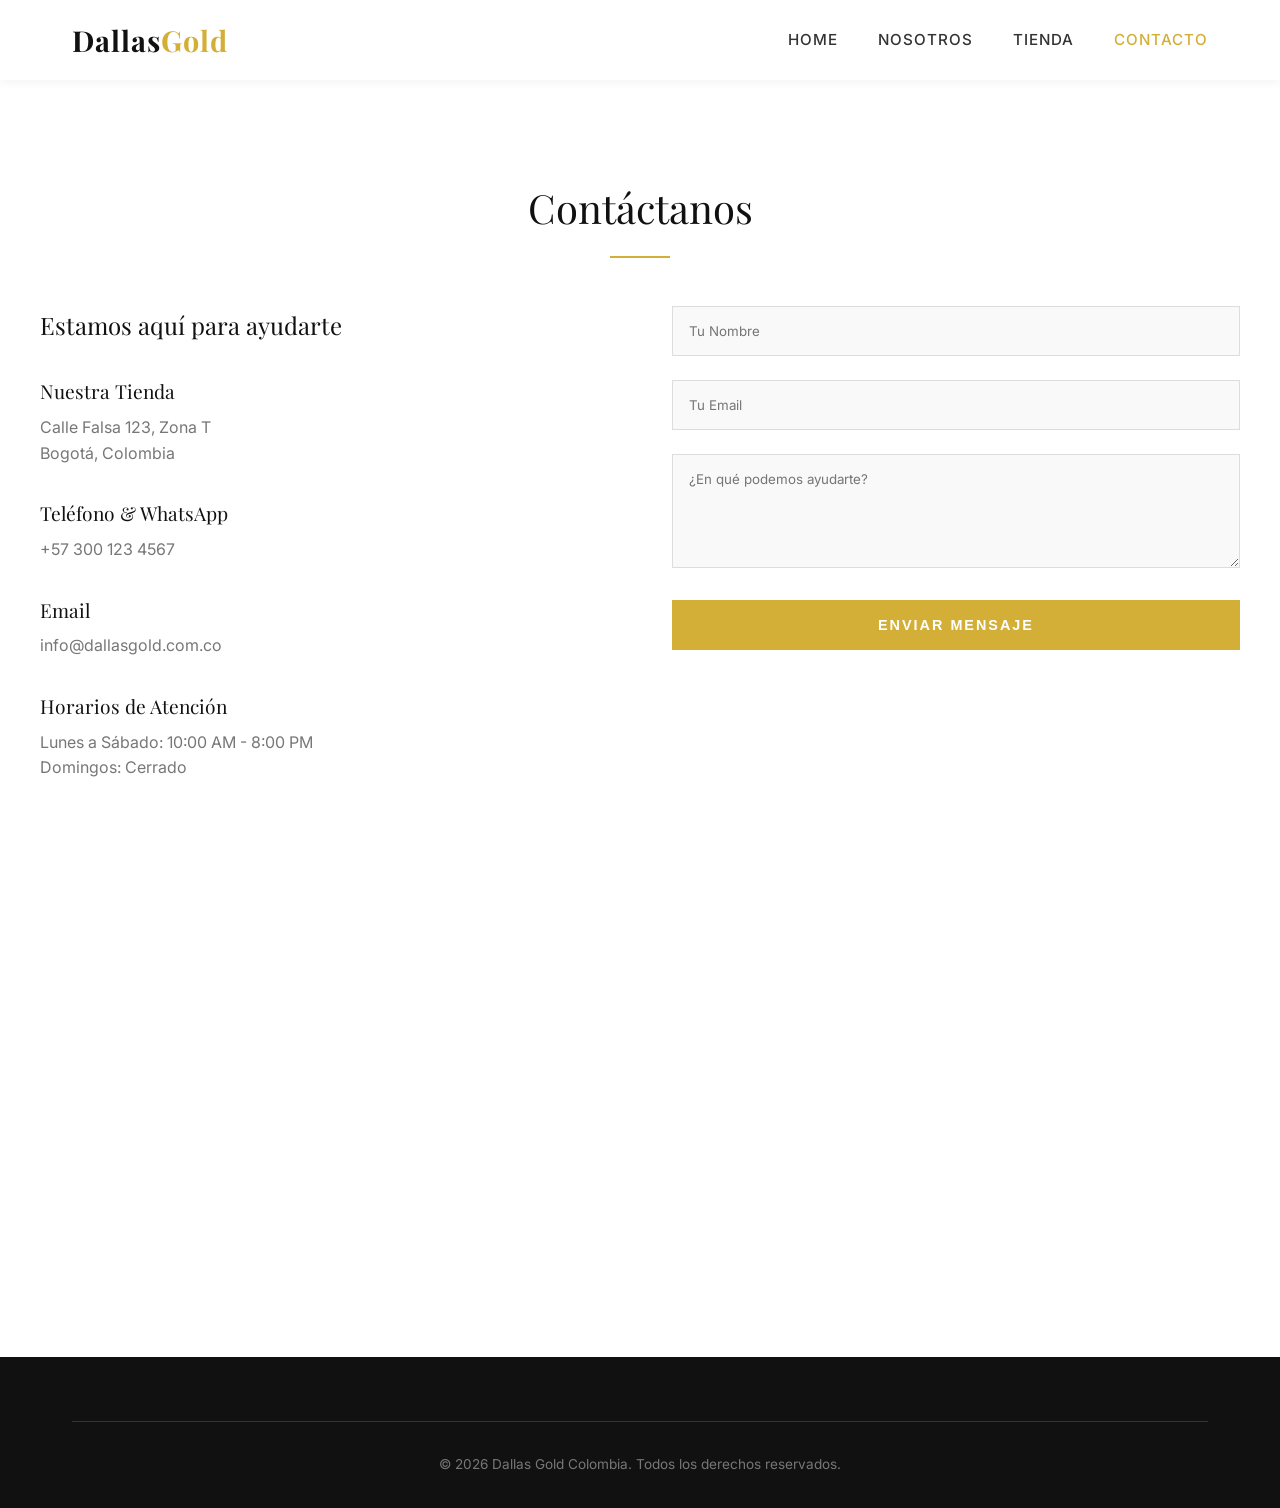
==== contact.html @ b6399a45 "feat: complete MVP for Dallas Gold Colombia" ====
<!DOCTYPE html>
<html lang="es">
<head>
    <meta charset="UTF-8">
    <meta name="viewport" content="width=device-width, initial-scale=1.0">
    <title>Contacto | Dallas Gold Colombia</title>
    <link href="https://fonts.googleapis.com/css2?family=Inter:wght@300;400;500;600&family=Playfair+Display:wght@400;600;700&display=swap" rel="stylesheet">
    <link rel="stylesheet" href="css/style.css">
</head>
<body>
    <header>
        <div class="container navbar">
            <a href="index.html" class="logo">Dallas<span>Gold</span></a>
            <button class="menu-btn" aria-label="Abrir menú">☰</button>
            <nav class="nav-links">
                <a href="index.html">Home</a>
                <a href="about.html">Nosotros</a>
                <a href="store.html">Tienda</a>
                <a href="contact.html" class="active">Contacto</a>
            </nav>
        </div>
    </header>

    <div style="height: 80px;"></div>

    <section class="section container">
        <h1 class="section-title">Contáctanos</h1>
        
        <div class="contact-wrapper">
            <!-- Contact Info -->
            <div>
                <h2 style="margin-bottom: 2rem; font-family: var(--font-heading);">Estamos aquí para ayudarte</h2>
                <div class="contact-info-item">
                    <h4>Nuestra Tienda</h4>
                    <p>Calle Falsa 123, Zona T<br>Bogotá, Colombia</p>
                </div>
                <div class="contact-info-item">
                    <h4>Teléfono & WhatsApp</h4>
                    <p>+57 300 123 4567</p>
                </div>
                <div class="contact-info-item">
                    <h4>Email</h4>
                    <p>info@dallasgold.com.co</p>
                </div>
                <div class="contact-info-item">
                    <h4>Horarios de Atención</h4>
                    <p>Lunes a Sábado: 10:00 AM - 8:00 PM<br>Domingos: Cerrado</p>
                </div>
            </div>

            <!-- Contact Form -->
            <div>
                <form class="contact-form" onsubmit="event.preventDefault(); alert('¡Gracias por tu mensaje! Te contactaremos pronto.');">
                    <div class="form-group">
                        <label for="name" style="display:none;">Nombre</label>
                        <input type="text" id="name" placeholder="Tu Nombre" required>
                    </div>
                    <div class="form-group">
                        <label for="email" style="display:none;">Email</label>
                        <input type="email" id="email" placeholder="Tu Email" required>
                    </div>
                    <div class="form-group">
                        <label for="message" style="display:none;">Mensaje</label>
                        <textarea id="message" rows="5" placeholder="¿En qué podemos ayudarte?" required></textarea>
                    </div>
                    <button type="submit" class="btn">Enviar Mensaje</button>
                </form>
            </div>
        </div>

        <!-- Google Maps Embed -->
        <div class="map-container">
            <iframe 
                src="https://www.google.com/maps/embed?pb=!1m18!1m12!1m3!1d127246.33129598822!2d-74.15332768565155!3d4.648283711910246!2m3!1f0!2f0!3f0!3m2!1i1024!2i768!4f13.1!3m3!1m2!1s0x8e3f9bfd2da6cb29%3A0x239d635520a33914!2zQm9nb3TDoSwgQm9nb3RhLCBDb2xvbWJpYQ!5e0!3m2!1ses-419!2sus!4v1714850000000!5m2!1ses-419!2sus" 
                allowfullscreen="" 
                loading="lazy" 
                referrerpolicy="no-referrer-when-downgrade">
            </iframe>
        </div>
    </section>

    <footer>
        <div class="container">
            <div class="footer-bottom">
                <p>&copy; 2026 Dallas Gold Colombia. Todos los derechos reservados.</p>
            </div>
        </div>
    </footer>
    <script src="js/main.js"></script>
</body>
</html>
---- css/style.css ----
:root {
  /* Color Palette */
  --color-primary: #111111;
  --color-secondary: #ffffff;
  --color-accent: #d4af37; /* Gold */
  --color-accent-hover: #b5952f;
  --color-text-main: #333333;
  --color-text-light: #777777;
  --color-bg-light: #f9f9f9;
  
  /* Typography */
  --font-heading: 'Playfair Display', serif;
  --font-body: 'Inter', sans-serif;
  
  /* Layout */
  --container-width: 1200px;
  --transition: all 0.3s ease;
}

* {
  margin: 0;
  padding: 0;
  box-sizing: border-box;
}

body {
  font-family: var(--font-body);
  color: var(--color-text-main);
  background-color: var(--color-secondary);
  line-height: 1.6;
  -webkit-font-smoothing: antialiased;
}

h1, h2, h3, h4, h5, h6 {
  font-family: var(--font-heading);
  font-weight: 400;
  color: var(--color-primary);
}

a {
  text-decoration: none;
  color: inherit;
  transition: var(--transition);
}

ul {
  list-style: none;
}

.container {
  max-width: var(--container-width);
  margin: 0 auto;
  padding: 0 2rem;
}

/* --- Header & Navigation --- */
header {
  position: fixed;
  top: 0;
  left: 0;
  width: 100%;
  background-color: rgba(255, 255, 255, 0.95);
  backdrop-filter: blur(10px);
  z-index: 1000;
  box-shadow: 0 2px 10px rgba(0,0,0,0.05);
}

.navbar {
  display: flex;
  justify-content: space-between;
  align-items: center;
  height: 80px;
}

.logo {
  font-family: var(--font-heading);
  font-size: 1.8rem;
  font-weight: 700;
  color: var(--color-primary);
  letter-spacing: 1px;
}

.logo span {
  color: var(--color-accent);
}

.nav-links {
  display: flex;
  gap: 2.5rem;
}

.nav-links a {
  font-size: 0.95rem;
  font-weight: 500;
  text-transform: uppercase;
  letter-spacing: 1px;
}

.nav-links a:hover,
.nav-links a.active {
  color: var(--color-accent);
}

/* Mobile Menu Button */
.menu-btn {
  display: none;
  font-size: 1.5rem;
  cursor: pointer;
  background: none;
  border: none;
  color: var(--color-primary);
}

/* --- Hero Section --- */
.hero {
  height: 100vh;
  background: linear-gradient(rgba(0, 0, 0, 0.4), rgba(0, 0, 0, 0.4)), url('https://images.unsplash.com/photo-1599643478524-fb66f7ca194d?q=80&w=2000&auto=format&fit=crop') center/cover;
  display: flex;
  align-items: center;
  justify-content: center;
  text-align: center;
  color: white;
  padding-top: 80px;
}

.hero-content h1 {
  font-size: 4.5rem;
  color: white;
  margin-bottom: 1rem;
  animation: fadeInDown 1s ease;
}

.hero-content p {
  font-size: 1.2rem;
  margin-bottom: 2.5rem;
  font-weight: 300;
  letter-spacing: 2px;
  animation: fadeInUp 1s ease 0.3s backwards;
}

.btn {
  display: inline-block;
  padding: 1rem 2.5rem;
  background-color: var(--color-accent);
  color: white;
  text-transform: uppercase;
  letter-spacing: 2px;
  font-size: 0.9rem;
  font-weight: 600;
  border: 1px solid var(--color-accent);
  transition: var(--transition);
  animation: fadeIn 1s ease 0.6s backwards;
}

.btn:hover {
  background-color: transparent;
  color: var(--color-accent);
  background-color: white;
  border-color: white;
}

.btn-outline {
  background-color: transparent;
  border-color: var(--color-primary);
  color: var(--color-primary);
}

.btn-outline:hover {
  background-color: var(--color-primary);
  color: white;
}

/* --- Shared Sections --- */
.section {
  padding: 6rem 0;
}

.section-title {
  text-align: center;
  font-size: 2.5rem;
  margin-bottom: 3rem;
}

.section-title::after {
  content: '';
  display: block;
  width: 60px;
  height: 2px;
  background-color: var(--color-accent);
  margin: 1rem auto 0;
}

/* --- Featured Products Grid --- */
.product-grid {
  display: grid;
  grid-template-columns: repeat(auto-fill, minmax(280px, 1fr));
  gap: 2rem;
}

.product-card {
  text-align: center;
  group: relative;
  overflow: hidden;
}

.product-image {
  position: relative;
  overflow: hidden;
  aspect-ratio: 4/5;
  margin-bottom: 1rem;
  background-color: var(--color-bg-light);
}

.product-image img {
  width: 100%;
  height: 100%;
  object-fit: cover;
  transition: transform 0.5s ease;
}

.product-card:hover .product-image img {
  transform: scale(1.05);
}

.product-title {
  font-size: 1.2rem;
  margin-bottom: 0.5rem;
}

.product-price {
  color: var(--color-text-light);
  font-weight: 500;
}

/* --- Footer --- */
footer {
  background-color: var(--color-primary);
  color: white;
  padding: 4rem 0 2rem;
}

.footer-content {
  display: grid;
  grid-template-columns: repeat(auto-fit, minmax(250px, 1fr));
  gap: 3rem;
  margin-bottom: 3rem;
}

.footer-col h3 {
  color: white;
  margin-bottom: 1.5rem;
  font-size: 1.5rem;
}

.footer-col p, .footer-col a {
  color: #aaaaaa;
  font-size: 0.95rem;
  margin-bottom: 0.8rem;
  display: block;
}

.footer-col a:hover {
  color: var(--color-accent);
}

.social-links {
  display: flex;
  gap: 1rem;
  margin-top: 1rem;
}

.social-links a {
  display: flex;
  align-items: center;
  justify-content: center;
  width: 40px;
  height: 40px;
  border: 1px solid #555;
  border-radius: 50%;
  color: white;
}

.social-links a:hover {
  background-color: var(--color-accent);
  border-color: var(--color-accent);
}

.footer-bottom {
  text-align: center;
  padding-top: 2rem;
  border-top: 1px solid #333;
  color: #777;
  font-size: 0.85rem;
}

/* --- Animations --- */
@keyframes fadeInDown {
  from { opacity: 0; transform: translateY(-30px); }
  to { opacity: 1; transform: translateY(0); }
}

@keyframes fadeInUp {
  from { opacity: 0; transform: translateY(30px); }
  to { opacity: 1; transform: translateY(0); }
}

@keyframes fadeIn {
  from { opacity: 0; }
  to { opacity: 1; }
}

/* --- Responsive Design --- */
@media (max-width: 768px) {
  .nav-links {
    position: fixed;
    top: 80px;
    left: -100%;
    width: 100%;
    height: calc(100vh - 80px);
    background-color: white;
    flex-direction: column;
    align-items: center;
    justify-content: center;
    transition: 0.4s ease;
  }
  
  .nav-links.active {
    left: 0;
  }
  
  .menu-btn {
    display: block;
  }
  
  .hero-content h1 {
    font-size: 3rem;
  }
}

/* --- Contact Page Specific --- */
.contact-wrapper {
  display: grid;
  grid-template-columns: 1fr 1fr;
  gap: 4rem;
}

.contact-info-item {
  margin-bottom: 2rem;
}

.contact-info-item h4 {
  font-size: 1.2rem;
  margin-bottom: 0.5rem;
}

.contact-info-item p {
  color: var(--color-text-light);
}

.contact-form {
  display: flex;
  flex-direction: column;
  gap: 1.5rem;
}

.form-group input,
.form-group textarea {
  width: 100%;
  padding: 1rem;
  border: 1px solid #ddd;
  background-color: var(--color-bg-light);
  font-family: var(--font-body);
  outline: none;
  transition: var(--transition);
}

.form-group input:focus,
.form-group textarea:focus {
  border-color: var(--color-accent);
}

.map-container {
  margin-top: 3rem;
  height: 400px;
  width: 100%;
}

.map-container iframe {
  width: 100%;
  height: 100%;
  border: 0;
}

@media (max-width: 768px) {
  .contact-wrapper {
    grid-template-columns: 1fr;
  }
}

/* --- Store Filter --- */
.store-filters {
  display: flex;
  justify-content: center;
  flex-wrap: wrap;
  gap: 1rem;
  margin-bottom: 3rem;
}

.filter-btn {
  background: none;
  border: none;
  padding: 0.5rem 1.5rem;
  font-size: 1rem;
  cursor: pointer;
  font-family: var(--font-body);
  color: var(--color-text-light);
  border-bottom: 2px solid transparent;
  transition: var(--transition);
}

.filter-btn:hover,
.filter-btn.active {
  color: var(--color-primary);
  border-bottom-color: var(--color-accent);
}

/* About Page Specific */
.about-grid {
  display: grid;
  grid-template-columns: 1fr 1fr;
  gap: 4rem;
  align-items: center;
}

.about-image img {
  width: 100%;
  border-radius: 4px;
}

.about-text p {
  margin-bottom: 1.5rem;
  color: var(--color-text-light);
}

@media (max-width: 768px) {
  .about-grid {
    grid-template-columns: 1fr;
  }
}
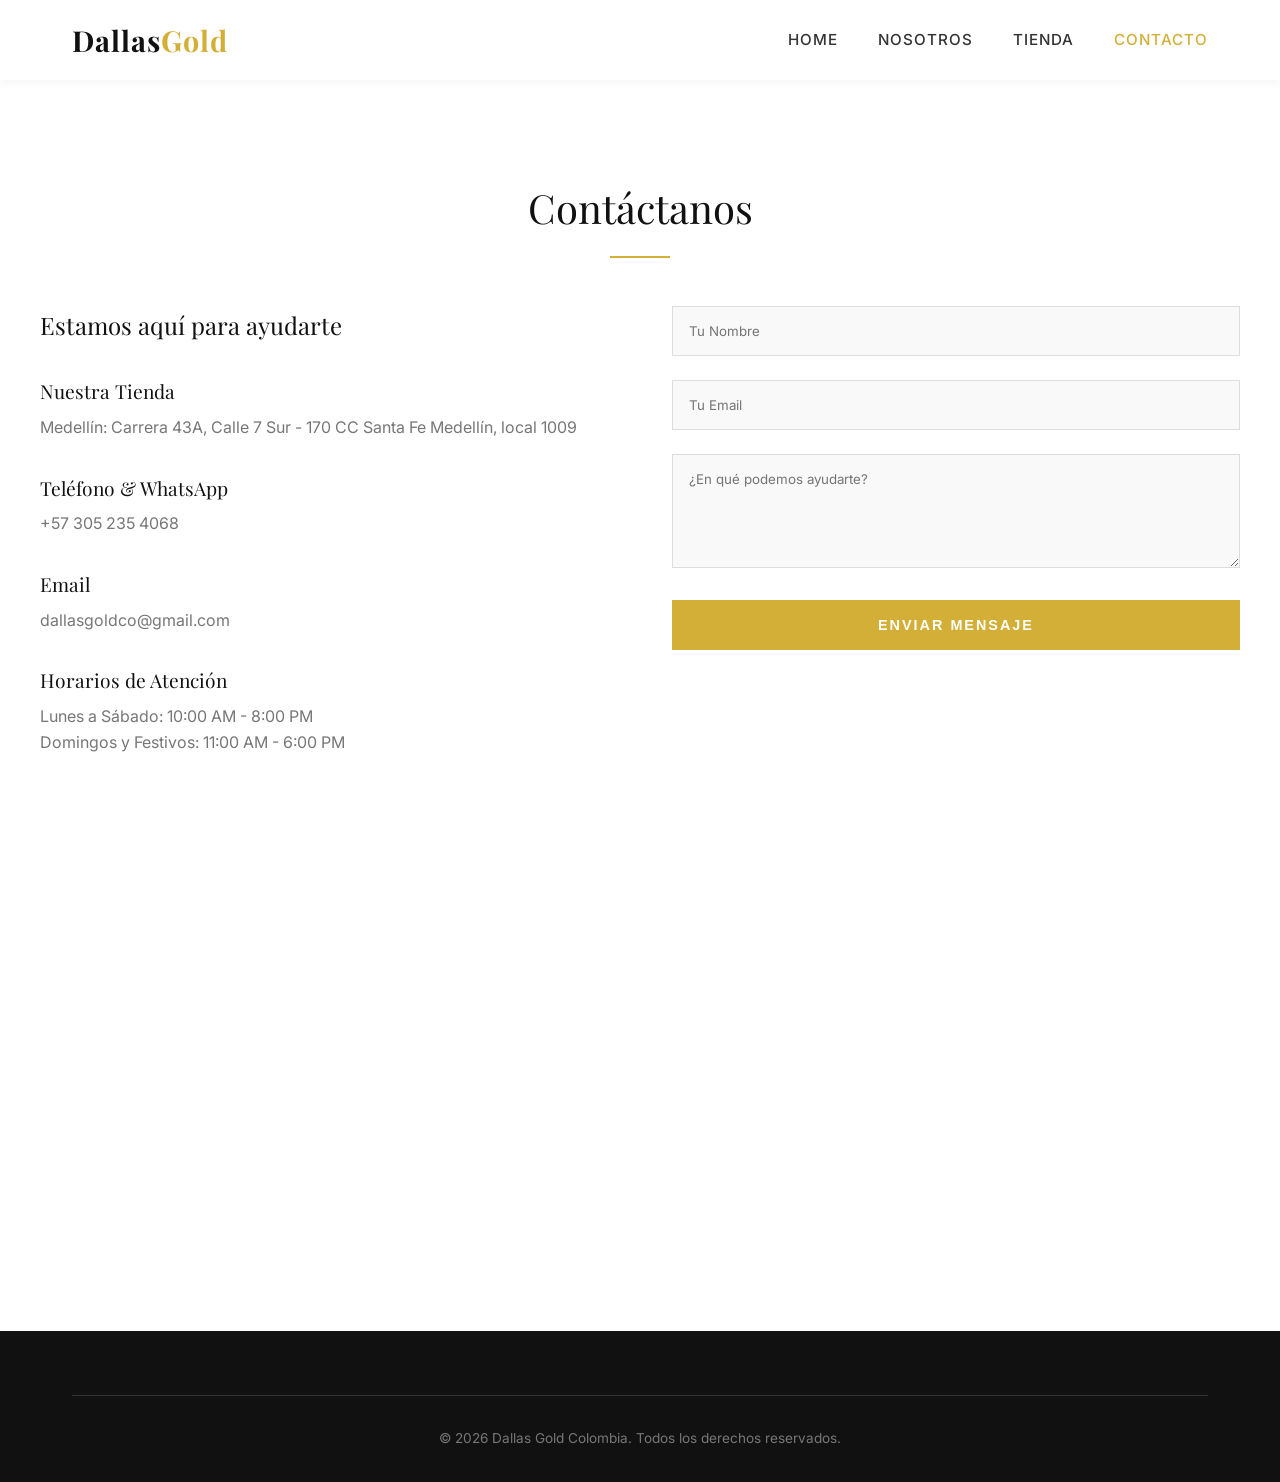
==== commit 28433d83: "feat: centralize contact information in data/contact.json and implement dynamic rendering in UI" ====
--- a/contact.html
+++ b/contact.html
@@ -32,19 +32,19 @@
                 <h2 style="margin-bottom: 2rem; font-family: var(--font-heading);">Estamos aquí para ayudarte</h2>
                 <div class="contact-info-item">
                     <h4>Nuestra Tienda</h4>
-                    <p>Calle Falsa 123, Zona T<br>Bogotá, Colombia</p>
+                    <p id="contact-address"></p>
                 </div>
                 <div class="contact-info-item">
                     <h4>Teléfono & WhatsApp</h4>
-                    <p>+57 300 123 4567</p>
+                    <p><a id="contact-whatsapp" href="#" target="_blank" rel="noopener noreferrer" style="color: inherit; text-decoration: none;"></a></p>
                 </div>
                 <div class="contact-info-item">
                     <h4>Email</h4>
-                    <p>info@dallasgold.com.co</p>
+                    <p><a id="contact-email" href="#" style="color: inherit; text-decoration: none;"></a></p>
                 </div>
                 <div class="contact-info-item">
                     <h4>Horarios de Atención</h4>
-                    <p>Lunes a Sábado: 10:00 AM - 8:00 PM<br>Domingos: Cerrado</p>
+                    <p id="contact-hours"></p>
                 </div>
             </div>
 
@@ -71,7 +71,8 @@
         <!-- Google Maps Embed -->
         <div class="map-container">
             <iframe 
-                src="https://www.google.com/maps/embed?pb=!1m18!1m12!1m3!1d127246.33129598822!2d-74.15332768565155!3d4.648283711910246!2m3!1f0!2f0!3f0!3m2!1i1024!2i768!4f13.1!3m3!1m2!1s0x8e3f9bfd2da6cb29%3A0x239d635520a33914!2zQm9nb3TDoSwgQm9nb3RhLCBDb2xvbWJpYQ!5e0!3m2!1ses-419!2sus!4v1714850000000!5m2!1ses-419!2sus" 
+                id="contact-map"
+                src="" 
                 allowfullscreen="" 
                 loading="lazy" 
                 referrerpolicy="no-referrer-when-downgrade">
--- a/css/style.css
+++ b/css/style.css
@@ -447,3 +447,99 @@
     grid-template-columns: 1fr;
   }
 }
+
+/* ─────────────────────────────────────────────
+   Optimización Móvil — Mobile First Enhancements
+   ───────────────────────────────────────────── */
+
+/* Estado de carga del grid */
+.grid-loading {
+  text-align: center;
+  color: var(--color-text-light);
+  padding: 3rem 0;
+  font-size: 0.95rem;
+  letter-spacing: 1px;
+  grid-column: 1 / -1;
+}
+
+/* Grilla de productos — ajuste responsivo */
+@media (max-width: 600px) {
+  .product-grid {
+    grid-template-columns: repeat(2, 1fr);
+    gap: 1rem;
+  }
+
+  .product-title {
+    font-size: 1rem;
+  }
+
+  .product-price {
+    font-size: 0.9rem;
+  }
+}
+
+@media (max-width: 380px) {
+  .product-grid {
+    grid-template-columns: 1fr;
+  }
+}
+
+/* Filtros de tienda — zonas táctiles más grandes en móvil */
+@media (max-width: 768px) {
+  .store-filters {
+    gap: 0.5rem;
+    margin-bottom: 2rem;
+  }
+
+  .filter-btn {
+    padding: 0.75rem 1.25rem;  /* Mínimo ~44px de alto para touch */
+    font-size: 0.9rem;
+    min-height: 44px;
+  }
+
+  /* Hero: reducir tamaño del título en móvil */
+  .hero-content h1 {
+    font-size: 2.2rem;
+  }
+
+  .hero-content p {
+    font-size: 1rem;
+    letter-spacing: 1px;
+  }
+
+  /* Secciones: reducir padding vertical */
+  .section {
+    padding: 3.5rem 0;
+  }
+
+  .section-title {
+    font-size: 2rem;
+  }
+
+  /* Contenedor: reducir márgenes laterales en pantalla muy pequeña */
+  .container {
+    padding: 0 1.25rem;
+  }
+
+  /* Botones: asegurar zona táctil mínima */
+  .btn {
+    padding: 0.9rem 2rem;
+    min-height: 44px;
+    display: inline-flex;
+    align-items: center;
+  }
+
+  /* Footer: centrar en móvil */
+  .footer-content {
+    gap: 2rem;
+  }
+
+  /* Menú móvil: ligeramente más grande los links para touch */
+  .nav-links a {
+    font-size: 1.1rem;
+    padding: 1rem 0;
+    min-height: 44px;
+    display: flex;
+    align-items: center;
+  }
+}
